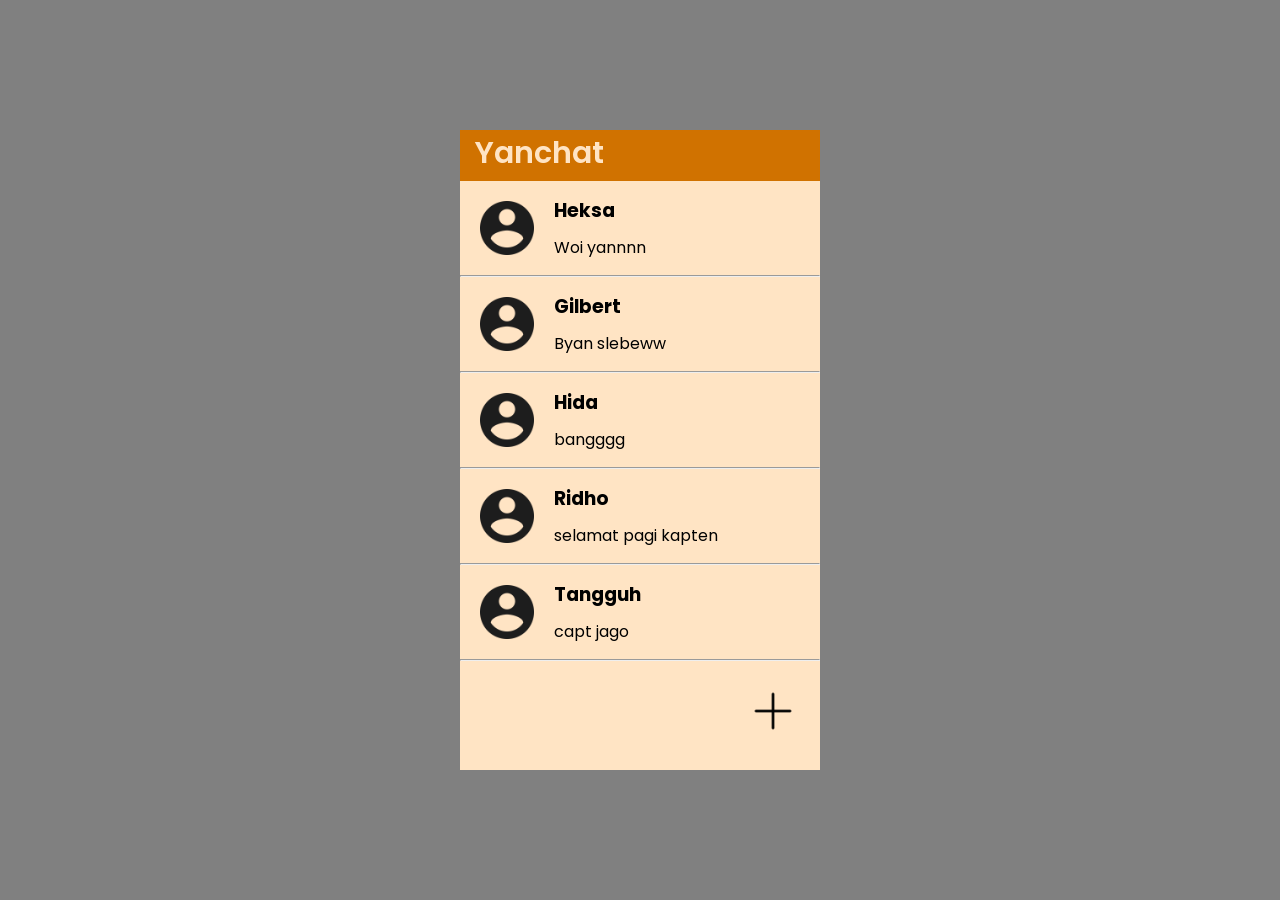
==== index.html @ 2a4b3b7c "A1" ====
<!DOCTYPE html>
    <html lang="en">
    <head>
        <meta charset="UTF-8">
        <meta name="viewport" content="width=device-width, initial-scale=1.0">
        <title>WebTech Byan Hasyif</title>
        <link rel="stylesheet" href="style.css">
        <link rel="stylesheet" href="https://fonts.googleapis.com/css2?family=Material+Symbols+Outlined:opsz,wght,FILL,GRAD@20..48,100..700,0..1,-50..200&icon_names=account_circle" />
    </head>

    <body>
        <div class="container">
            <div class="konten">
                <div class="navbar">
                    <p>Yanchat</p>
                </div>
                <div class="konten2">
                    <a href="chat1.html">
                        <div class="chat">
                            <img src="image/akun.png" class="akun">
                            <div class="teks">
                                <h1>Heksa</h1>
                                <p>Woi yannnn</p>
                            </div>
                        </div>
                    </a>
                    <hr>
                    <div class="chat">
                        <img src="image/akun.png" class="akun">
                        <div class="teks">
                            <h1>Gilbert</h1>
                            <p>Byan slebeww</p>
                        </div>
                    </div>
                    <hr>
                    <div class="chat">
                        <img src="image/akun.png" class="akun">
                        <div class="teks">
                            <h1>Hida</h1>
                            <p>bangggg</p>
                        </div>
                    </div>
                    <hr>
                    <div class="chat">
                        <img src="image/akun.png" class="akun">
                        <div class="teks">
                            <h1>Ridho</h1>
                            <p>selamat pagi kapten</p>
                        </div>
                    </div>
                    <hr>
                    <div class="chat">
                        <img src="image/akun.png" class="akun">
                        <div class="teks">
                            <h1>Tangguh</h1>
                            <p>capt jago</p>
                        </div>
                    </div>
                    <hr>


                    <div class="container-plus">
                        <img src="image/plus_icon-icons.com_66718.png" class="plus">
                    </div>
                </div>
            </div>
        </div>
    </body>
</html>
---- style.css ----
@import url('https://fonts.googleapis.com/css2?family=Poppins:ital,wght@0,100;0,200;0,300;0,400;0,500;0,600;0,700;0,800;0,900;1,100;1,200;1,300;1,400;1,500;1,600;1,700;1,800;1,900&family=Rajdhani:wght@300;400;500;600;700&display=swap');


*,
html {
    padding: 0;
    margin: 0;
}

body {
    background-color: gray;
}

.container {
    width: 100%;
    height: 100vh;
    display: flex;
    justify-content: center;
    align-items: center;
}

.konten {
    background-color: bisque;
    height: 640px;
    width: 360px;
}

.navbar {
    width: 100%;
    height: 8%;
    background-color: rgb(208, 114, 0);
}

.navbar p {
    color: bisque;
    font-size: .8cm;
    font-family: poppins, sans-serif;
    display: flex;
    align-items: center;
    font-weight: 600;
    padding: 0px 15px;
}

.konten2 {
    width: 100%;
    height: 92%;
}

.konten2 a {
    color: black;
    text-decoration: none;
}

.chat {
    display: flex;
}

.chat h1 {
    font-size: .5cm;
    padding: 10px 0px;
}

.akun {
    width: 15%;
    display: flex;
    padding: 20px 20px;
}

.teks {
    padding: 5px 0px;
    font-family: poppins;
}

.container-plus {
    height: 100px;
    display: flex;
    align-items: center;
    justify-content: right;
    position: relative;
    right: 20px;
}

.plus {
    width: 15%;
}
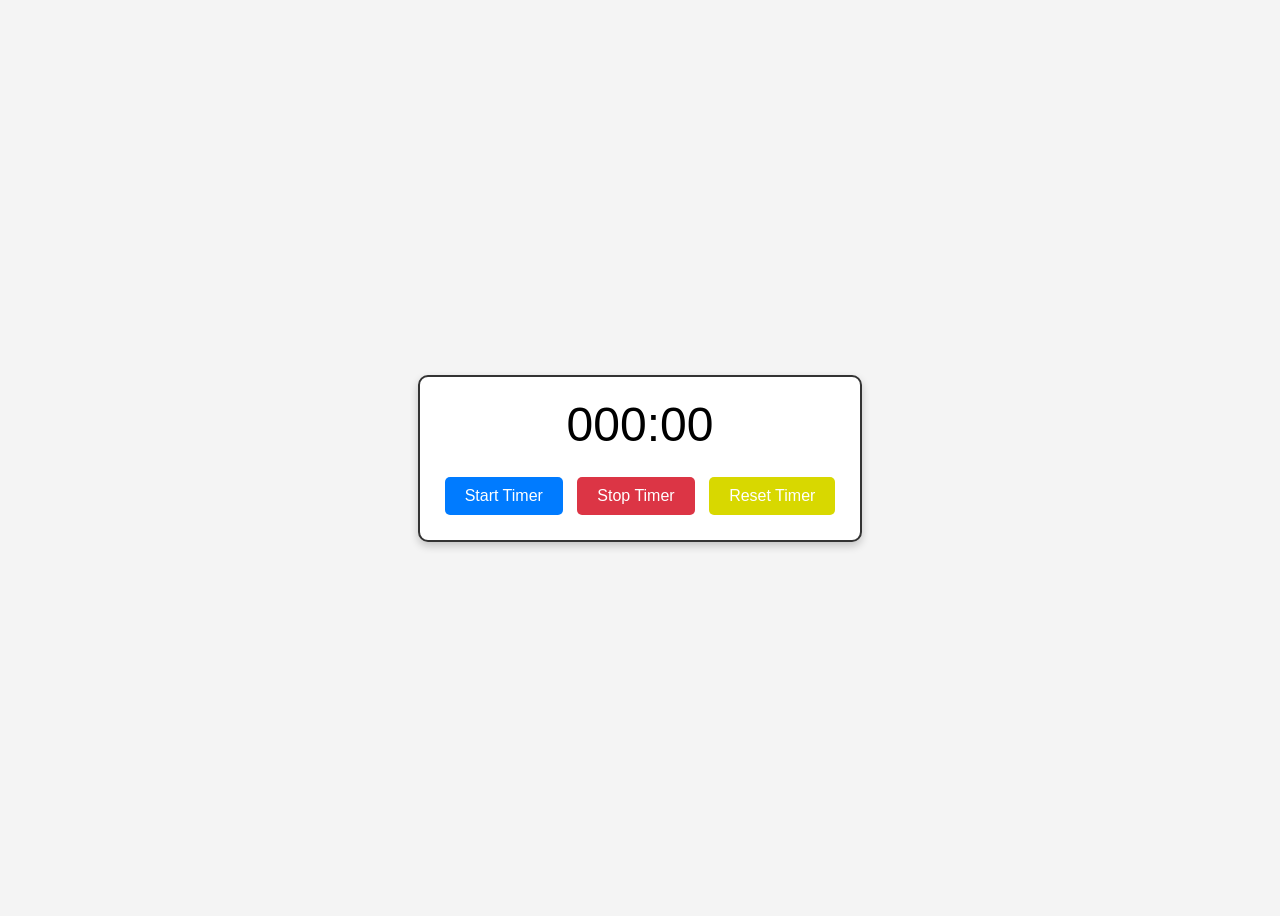
==== commit 8185bfa1: "soalB2" ====
--- a/index.html
+++ b/index.html
@@ -1,69 +1,22 @@
 <!DOCTYPE html>
-    <html lang="en">
-    <head>
-        <meta charset="UTF-8">
-        <meta name="viewport" content="width=device-width, initial-scale=1.0">
-        <title>WebTech Byan Hasyif</title>
-        <link rel="stylesheet" href="style.css">
-        <link rel="stylesheet" href="https://fonts.googleapis.com/css2?family=Material+Symbols+Outlined:opsz,wght,FILL,GRAD@20..48,100..700,0..1,-50..200&icon_names=account_circle" />
-    </head>
+<html lang="en">
+<head>
+    <meta charset="UTF-8">
+    <meta name="viewport" content="width=device-width, initial-scale=1.0">
+    <title>Digital Timer</title>
+    <link rel="stylesheet" href="style.css">
+</head>
+<body>
 
-    <body>
-        <div class="container">
-            <div class="konten">
-                <div class="navbar">
-                    <p>Yanchat</p>
-                </div>
-                <div class="konten2">
-                    <a href="chat1.html">
-                        <div class="chat">
-                            <img src="image/akun.png" class="akun">
-                            <div class="teks">
-                                <h1>Heksa</h1>
-                                <p>Woi yannnn</p>
-                            </div>
-                        </div>
-                    </a>
-                    <hr>
-                    <div class="chat">
-                        <img src="image/akun.png" class="akun">
-                        <div class="teks">
-                            <h1>Gilbert</h1>
-                            <p>Byan slebeww</p>
-                        </div>
-                    </div>
-                    <hr>
-                    <div class="chat">
-                        <img src="image/akun.png" class="akun">
-                        <div class="teks">
-                            <h1>Hida</h1>
-                            <p>bangggg</p>
-                        </div>
-                    </div>
-                    <hr>
-                    <div class="chat">
-                        <img src="image/akun.png" class="akun">
-                        <div class="teks">
-                            <h1>Ridho</h1>
-                            <p>selamat pagi kapten</p>
-                        </div>
-                    </div>
-                    <hr>
-                    <div class="chat">
-                        <img src="image/akun.png" class="akun">
-                        <div class="teks">
-                            <h1>Tangguh</h1>
-                            <p>capt jago</p>
-                        </div>
-                    </div>
-                    <hr>
+<div class="timer-container">
+    <div id="timer" class="timer">000:00</div>
+    <div class="controls">
+        <button class="start" onclick="startTimer()">Start Timer</button>
+        <button class="stop" onclick="stopTimer()">Stop Timer</button>
+        <button class="reset" onclick="resetTimer()">Reset Timer</button>
+    </div>
+</div>
 
-
-                    <div class="container-plus">
-                        <img src="image/plus_icon-icons.com_66718.png" class="plus">
-                    </div>
-                </div>
-            </div>
-        </div>
-    </body>
-</html>+<script src="script.js"></script>
+</body>
+</html>
--- a/style.css
+++ b/style.css
@@ -1,85 +1,39 @@
-@import url('https://fonts.googleapis.com/css2?family=Poppins:ital,wght@0,100;0,200;0,300;0,400;0,500;0,600;0,700;0,800;0,900;1,100;1,200;1,300;1,400;1,500;1,600;1,700;1,800;1,900&family=Rajdhani:wght@300;400;500;600;700&display=swap');
-
-
-*,
-html {
-    padding: 0;
-    margin: 0;
-}
-
 body {
-    background-color: gray;
-}
-
-.container {
-    width: 100%;
-    height: 100vh;
     display: flex;
     justify-content: center;
     align-items: center;
+    height: 100vh;
+    font-family: Arial, sans-serif;
+    background-color: #f4f4f4;
 }
 
-.konten {
-    background-color: bisque;
-    height: 640px;
-    width: 360px;
+.timer-container {
+    text-align: center;
+    padding: 20px;
+    border: 2px solid #333;
+    border-radius: 10px;
+    background-color: #fff;
+    box-shadow: 0px 4px 8px rgba(0, 0, 0, 0.2);
 }
 
-.navbar {
-    width: 100%;
-    height: 8%;
-    background-color: rgb(208, 114, 0);
+.timer {
+    font-size: 3rem;
+    margin-bottom: 20px;
 }
 
-.navbar p {
-    color: bisque;
-    font-size: .8cm;
-    font-family: poppins, sans-serif;
-    display: flex;
-    align-items: center;
-    font-weight: 600;
-    padding: 0px 15px;
+.controls button {
+    font-size: 1rem;
+    padding: 10px 20px;
+    margin: 5px;
+    border: none;
+    border-radius: 5px;
+    cursor: pointer;
 }
 
-.konten2 {
-    width: 100%;
-    height: 92%;
+.controls button:focus {
+    outline: none;
 }
 
-.konten2 a {
-    color: black;
-    text-decoration: none;
-}
-
-.chat {
-    display: flex;
-}
-
-.chat h1 {
-    font-size: .5cm;
-    padding: 10px 0px;
-}
-
-.akun {
-    width: 15%;
-    display: flex;
-    padding: 20px 20px;
-}
-
-.teks {
-    padding: 5px 0px;
-    font-family: poppins;
-}
-
-.container-plus {
-    height: 100px;
-    display: flex;
-    align-items: center;
-    justify-content: right;
-    position: relative;
-    right: 20px;
-}
-
-.plus {
-    width: 15%;
-}+.controls .start { background-color:#007bff; color: #fff; }
+.controls .stop { background-color: #dc3545; color: #fff; }
+.controls .reset { background-color: rgb(216, 216, 0); color: #fff; }
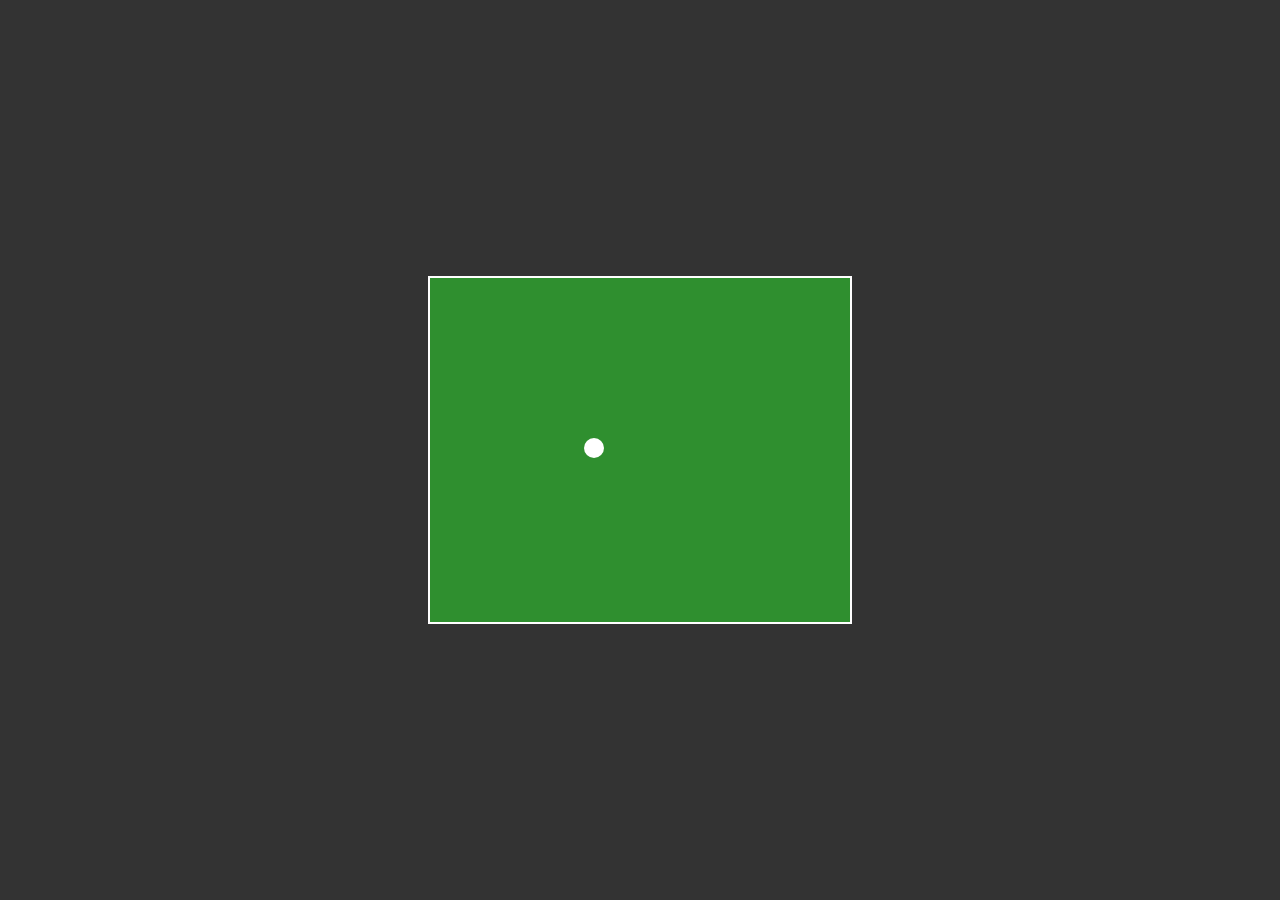
==== commit 6ca1f8ad: "soalC1" ====
--- a/index.html
+++ b/index.html
@@ -3,20 +3,15 @@
 <head>
     <meta charset="UTF-8">
     <meta name="viewport" content="width=device-width, initial-scale=1.0">
-    <title>Digital Timer</title>
+    <title>Moving Circle Animation</title>
     <link rel="stylesheet" href="style.css">
 </head>
 <body>
 
-<div class="timer-container">
-    <div id="timer" class="timer">000:00</div>
-    <div class="controls">
-        <button class="start" onclick="startTimer()">Start Timer</button>
-        <button class="stop" onclick="stopTimer()">Stop Timer</button>
-        <button class="reset" onclick="resetTimer()">Reset Timer</button>
-    </div>
+<div class="canvas-container">
+    <canvas id="animationCanvas" width="400" height="320"></canvas>
 </div>
 
 <script src="script.js"></script>
 </body>
-</html>
+</html>
--- a/style.css
+++ b/style.css
@@ -3,37 +3,13 @@
     justify-content: center;
     align-items: center;
     height: 100vh;
+    margin: 0;
     font-family: Arial, sans-serif;
-    background-color: #f4f4f4;
+    background-color: #333;
 }
 
-.timer-container {
-    text-align: center;
-    padding: 20px;
-    border: 2px solid #333;
-    border-radius: 10px;
-    background-color: #fff;
-    box-shadow: 0px 4px 8px rgba(0, 0, 0, 0.2);
+.canvas-container {
+    background-color: #2f8f2f;
+    padding: 10px;
+    border: 2px solid #fff;
 }
-
-.timer {
-    font-size: 3rem;
-    margin-bottom: 20px;
-}
-
-.controls button {
-    font-size: 1rem;
-    padding: 10px 20px;
-    margin: 5px;
-    border: none;
-    border-radius: 5px;
-    cursor: pointer;
-}
-
-.controls button:focus {
-    outline: none;
-}
-
-.controls .start { background-color:#007bff; color: #fff; }
-.controls .stop { background-color: #dc3545; color: #fff; }
-.controls .reset { background-color: rgb(216, 216, 0); color: #fff; }
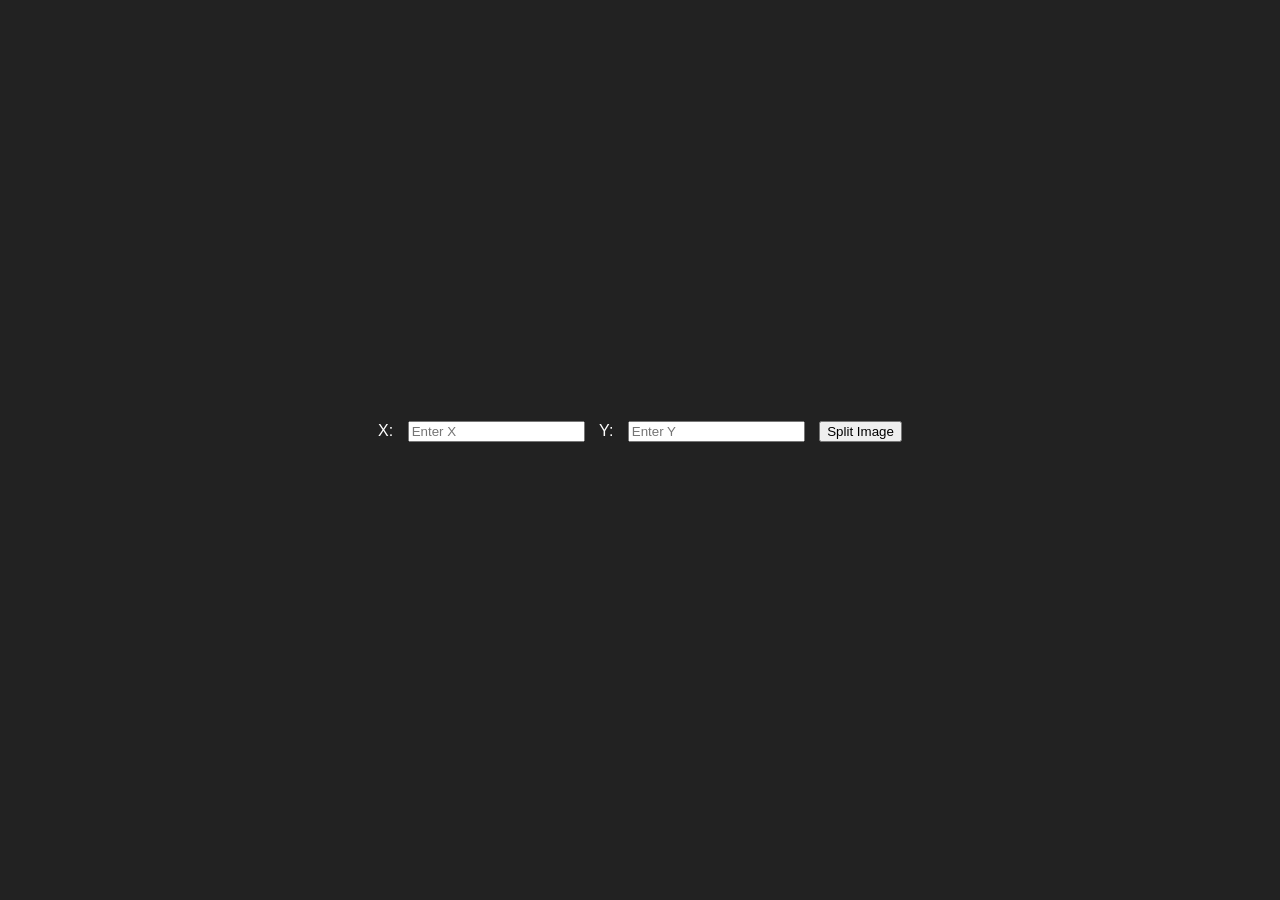
==== commit f2522e1d: "soalC2" ====
--- a/index.html
+++ b/index.html
@@ -3,15 +3,23 @@
 <head>
     <meta charset="UTF-8">
     <meta name="viewport" content="width=device-width, initial-scale=1.0">
-    <title>Moving Circle Animation</title>
+    <title>Image Splitter</title>
     <link rel="stylesheet" href="style.css">
 </head>
 <body>
-
-<div class="canvas-container">
-    <canvas id="animationCanvas" width="400" height="320"></canvas>
-</div>
-
-<script src="script.js"></script>
+    <div class="container">
+        <div class="input-container">
+            <label for="x">X:</label>
+            <input type="number" id="x" min="1" placeholder="Enter X">
+            <label for="y">Y:</label>
+            <input type="number" id="y" min="1" placeholder="Enter Y">
+            <button onclick="splitImage()">Split Image</button>
+        </div>
+        <div class="image-container">
+            <img id="sourceImage" src="pemandangan.jpg" alt="Source Image">
+            <div id="splitImagesContainer"></div>
+        </div>
+    </div>
+    <script src="script.js"></script>
 </body>
 </html>
--- a/style.css
+++ b/style.css
@@ -1,15 +1,48 @@
-body {
-    display: flex;
-    justify-content: center;
-    align-items: center;
-    height: 100vh;
-    margin: 0;
-    font-family: Arial, sans-serif;
-    background-color: #333;
+* {
+  box-sizing: border-box;
 }
 
-.canvas-container {
-    background-color: #2f8f2f;
-    padding: 10px;
-    border: 2px solid #fff;
+body {
+  display: flex;
+  justify-content: center;
+  align-items: center;
+  height: 100vh;
+  margin: 0;
+  font-family: Arial, sans-serif;
+  background-color: #222;
+  color: #fff;
 }
+
+.container {
+  text-align: center;
+}
+
+.input-container {
+  margin-bottom: 20px;
+}
+
+.input-container label,
+.input-container input,
+.input-container button {
+  margin: 5px;
+}
+
+.image-container {
+  position: relative;
+  display: inline-block;
+}
+
+#sourceImage {
+  display: none;
+}
+
+.split-image {
+  position: absolute;
+  cursor: pointer;
+  transition: transform 0.3s ease, opacity 0.3s ease;
+}
+
+.split-image:hover {
+  opacity: 0;
+  transform: scale(0.9);
+}
